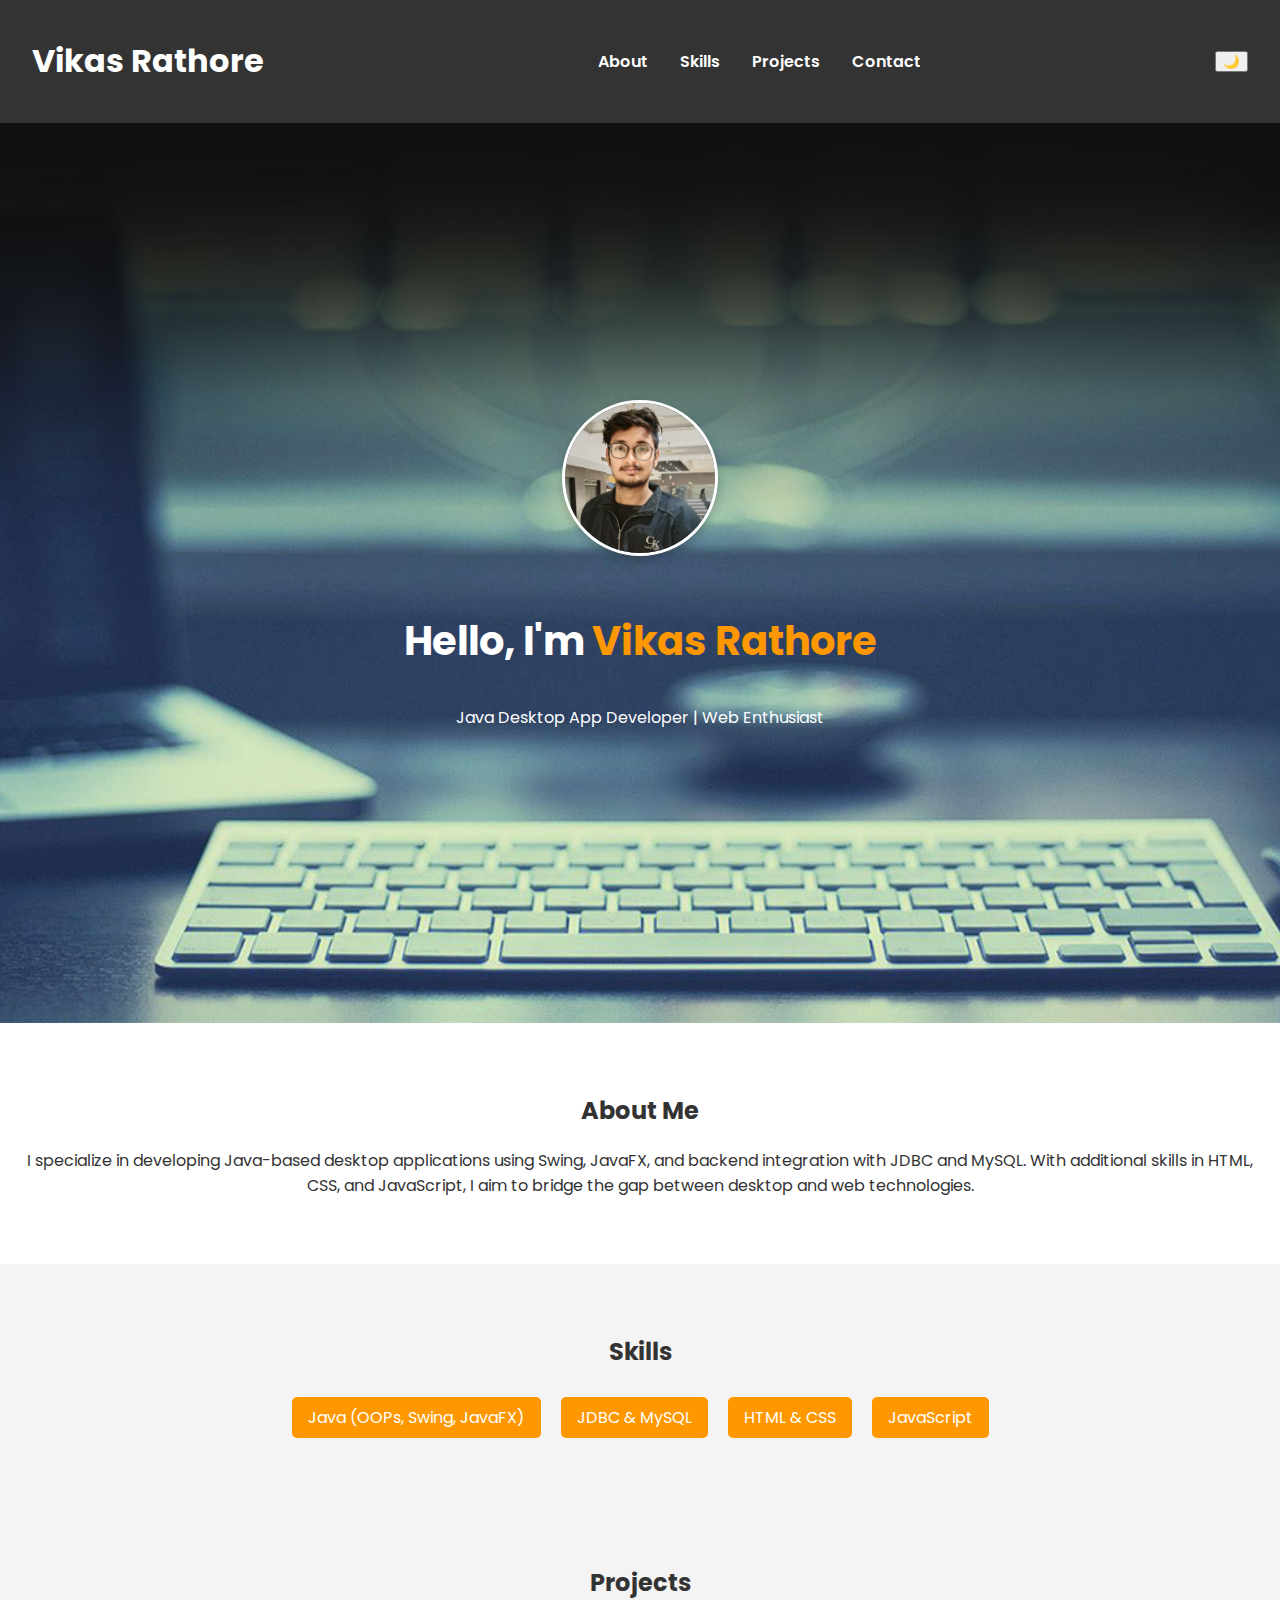
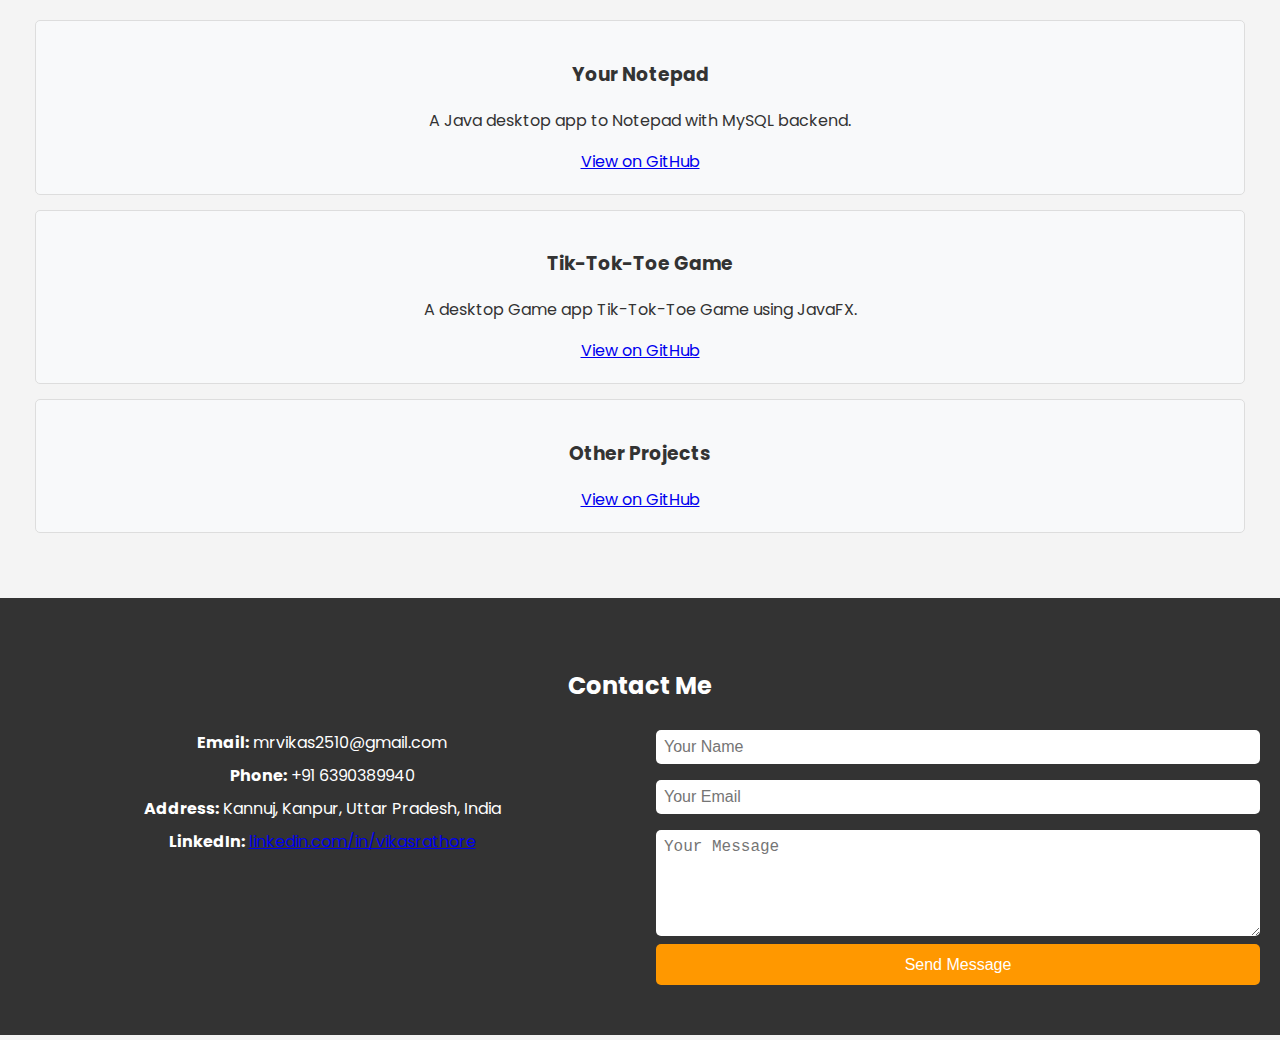
==== index.html @ 15b99551 "Add files via upload" ====
<!DOCTYPE html>
<html lang="en">
<head>
    <meta charset="UTF-8">
    <meta name="viewport" content="width=device-width, initial-scale=1.0">
    <title>Vikas Rathore</title>
    <!-- Link to CSS -->
    <link rel="stylesheet" href="style.css">
    <!-- Google Fonts -->
    <link href="https://fonts.googleapis.com/css2?family=Poppins:wght@300;400;600&display=swap" rel="stylesheet">
</head>
<body>
    <!-- Header Section -->
    <header>
        <nav class="navbar">
            <h1 class="logo">Vikas Rathore</h1>
            <ul class="nav-links">
                <li><a href="#about">About</a></li>
                <li><a href="#skills">Skills</a></li>
                <li><a href="#projects">Projects</a></li>
                <li><a href="#contact">Contact</a></li>
            </ul>
            <button id="dark-mode-toggle">🌙</button>
        </nav>
    </header>

    <!-- Home Section -->
    <section id="home" class="hero" style="background-image: url('main.jpg'); background-size: cover; background-position: center;">
        <div class="hero-content">
            <img src="vikas.jpg" alt="Vikas Rathore" class="profile-icon"> <!-- Profile Image -->
            <h2>Hello, I'm <span>Vikas Rathore</span></h2>
            <p>Java Desktop App Developer | Web Enthusiast</p>
        </div>
    </section>

    <!-- About Section -->
    <section id="about" class="about">
        <h2>About Me</h2>
        <p>I specialize in developing Java-based desktop applications using Swing, JavaFX, and backend integration with JDBC and MySQL. With additional skills in HTML, CSS, and JavaScript, I aim to bridge the gap between desktop and web technologies.</p>
    </section>

    <!-- Skills Section -->
    <section id="skills" class="skills">
        <h2>Skills</h2>
        <div class="skills-container">
            <div class="skill">Java (OOPs, Swing, JavaFX)</div>
            <div class="skill">JDBC & MySQL</div>
            <div class="skill">HTML & CSS</div>
            <div class="skill">JavaScript</div>
        </div>
    </section>

    <!-- Projects Section -->
    <section id="projects" class="projects">
        <h2>Projects</h2>
        <div class="project-list">
            <div class="project-item">
                <h3>Your Notepad</h3>
                <p>A Java desktop app to Notepad with MySQL backend.</p>
                <a href="https://github.com/WorkWithVikas/Your-NotePad" target="_blank" class="btn">View on GitHub</a>
            </div>
            <div class="project-item">
                <h3>Tik-Tok-Toe Game </h3>
                <p>A desktop Game app Tik-Tok-Toe Game using JavaFX.</p>
                <a href="https://github.com/WorkWithVikas/Tik-Tok-Toe" target="_blank" class="btn">View on GitHub</a>
            </div>
            <div class="project-item">
                <h3>Other Projects</h3>
                <a href="https://github.com/WorkWithVikas" target="_blank" class="btn">View on GitHub</a>
            </div>
        </div>
    </section>

    <!-- Contact Section -->
    <section id="contact" class="contact">
        <h2>Contact Me</h2>
        <div class="contact-container">
            <div class="contact-info">
                <p><strong>Email:</strong> mrvikas2510@gmail.com</p>
                <p><strong>Phone:</strong> +91 6390389940</p>
                <p><strong>Address:</strong> Kannuj, Kanpur, Uttar Pradesh, India</p>
                <p><strong>LinkedIn:</strong> <a href="www.linkedin.com/in/01vikasrathore" target="_blank">linkedin.com/in/vikasrathore</a></p>
            </div>
            <form action="" method="POST" class="contact-form">
                <input type="text" name="name" placeholder="Your Name" required>
                <input type="email" name="email" placeholder="Your Email" required>
                <textarea name="message" placeholder="Your Message" rows="5" required></textarea>
                <button type="submit">Send Message</button>
            </form>
        </div>
    </section>

    <!-- Link to JavaScript -->
    <script>
        // Dark Mode Toggle
        const toggleButton = document.getElementById('dark-mode-toggle');
        toggleButton.addEventListener('click', () => {
            document.body.classList.toggle('dark-mode');
        });

        // Smooth Scroll
        const links = document.querySelectorAll('.nav-links a');
        links.forEach(link => {
            link.addEventListener('click', (event) => {
                event.preventDefault();
                const target = document.querySelector(event.target.getAttribute('href'));
                target.scrollIntoView({ behavior: 'smooth' });
            });
        });
    </script>

    <!-- CSS for Profile Image -->
    <style>
        .profile-icon {
            width: 150px; /* Image size */
            height: 150px;
            border-radius: 50%; /* Circular shape */
            object-fit: cover; /* Crop image properly */
            border: 3px solid #fff; /* White border */
            box-shadow: 0px 4px 8px rgba(0, 0, 0, 0.2); /* Soft shadow */
            margin-bottom: 15px; /* Spacing */
        }

        @media (max-width: 600px) {
            .profile-icon {
                width: 120px;
                height: 120px;
            }
        }

        .dark-mode .profile-icon {
            border: 3px solid #ddd; /* Light border for dark mode */
        }
    </style>
</body>
</html>
---- style.css ----
/* General Styles */
body {
    font-family: 'Poppins', sans-serif;
    margin: 0;
    padding: 0;
    background-color: #f4f4f4;
    color: #333;
}

/* Navbar */
.navbar {
    display: flex;
    justify-content: space-between;
    align-items: center;
    background-color: #333;
    color: #fff;
    padding: 1rem 2rem;
}

.nav-links {
    list-style: none;
    display: flex;
}

.nav-links li {
    margin: 0 1rem;
}

.nav-links a {
    color: white;
    text-decoration: none;
    font-weight: 600;
}

/* Hero Section */
.hero {
    height: 100vh;
    display: flex;
    justify-content: center;
    align-items: center;
    text-align: center;
    color: white;
}

.hero-content h2 {
    font-size: 2.5rem;
}

.hero-content span {
    color: #ff9800;
}

/* About Section */
.about {
    padding: 2rem;
    background-color: #fff;
    text-align: center;
}

/* Skills Section */
.skills {
    padding: 2rem;
    text-align: center;
}

.skill {
    display: inline-block;
    margin: 0.5rem;
    padding: 0.5rem 1rem;
    background-color: #ff9800;
    color: white;
    border-radius: 5px;
}
.project-item {
    background: #f8f9fa;
    margin: 15px;
    padding: 20px;
    border: 1px solid #ddd;
    border-radius: 5px;
}

/* Contact Section */
.contact {
    padding: 2rem;
    background-color: #333;
    color: white;
    text-align: center;
}

.contact-container {
    display: flex;
    justify-content: space-between;
    align-items: flex-start;
    gap: 2rem;
}

.contact-info {
    flex: 1;
}

.contact-info p {
    margin: 0.5rem 0;
}

.contact-form {
    flex: 1;
    display: flex;
    flex-direction: column;
}

.contact-form input,
.contact-form textarea {
    margin: 0.5rem 0;
    padding: 0.5rem;
    font-size: 1rem;
    border: none;
    border-radius: 5px;
}

.contact-form button {
    background-color: #ff9800;
    color: white;
    padding: 0.7rem;
    border: none;
    font-size: 1rem;
    border-radius: 5px;
    cursor: pointer;
}
.about, .skills, .projects, .contact {
    padding: 50px 20px;
    text-align: center;
}
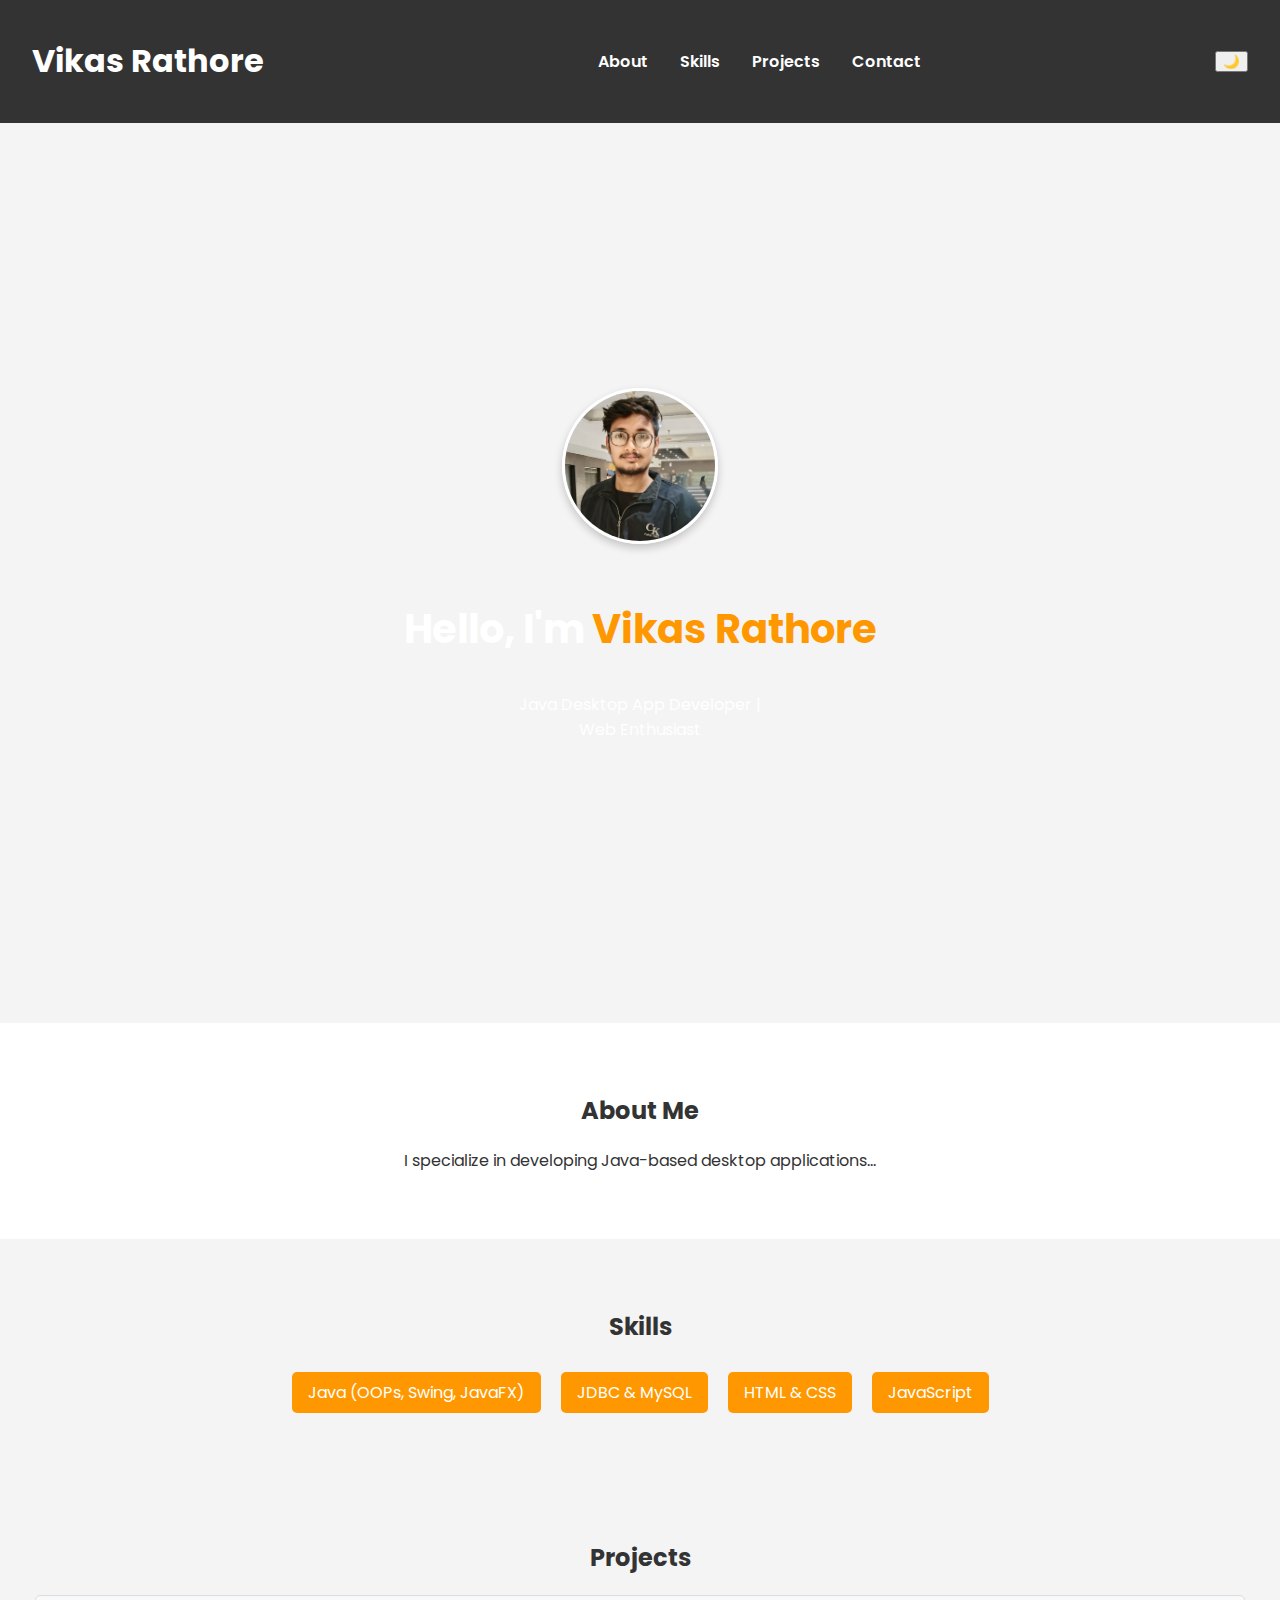
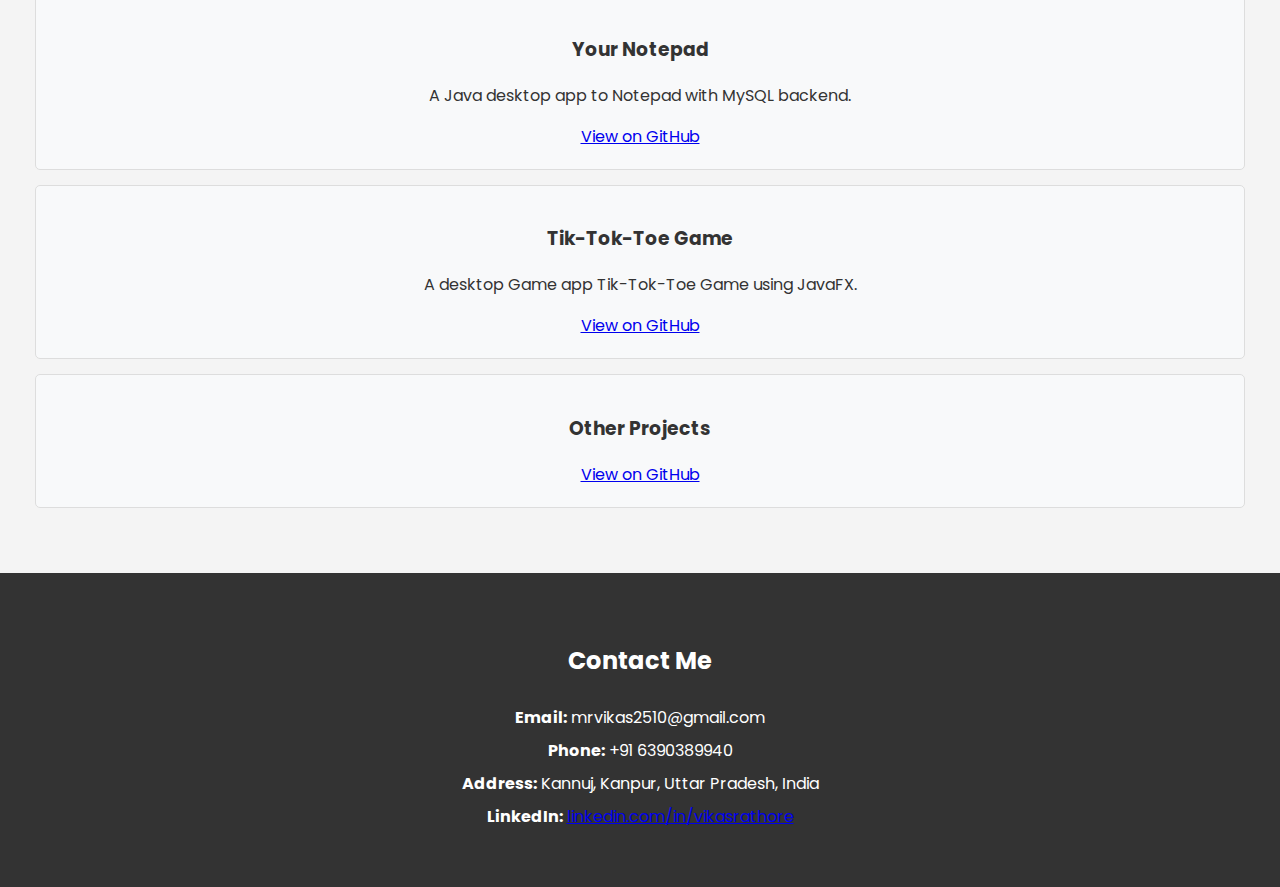
==== commit 91893f41: "index.html" ====
--- a/index.html
+++ b/index.html
@@ -4,13 +4,10 @@
     <meta charset="UTF-8">
     <meta name="viewport" content="width=device-width, initial-scale=1.0">
     <title>Vikas Rathore</title>
-    <!-- Link to CSS -->
     <link rel="stylesheet" href="style.css">
-    <!-- Google Fonts -->
     <link href="https://fonts.googleapis.com/css2?family=Poppins:wght@300;400;600&display=swap" rel="stylesheet">
 </head>
 <body>
-    <!-- Header Section -->
     <header>
         <nav class="navbar">
             <h1 class="logo">Vikas Rathore</h1>
@@ -23,23 +20,18 @@
             <button id="dark-mode-toggle">🌙</button>
         </nav>
     </header>
-
-    <!-- Home Section -->
-    <section id="home" class="hero" style="background-image: url('main.jpg'); background-size: cover; background-position: center;">
+    <!-- Sections -->
+    <section id="home" class="hero">
         <div class="hero-content">
-            <img src="vikas.jpg" alt="Vikas Rathore" class="profile-icon"> <!-- Profile Image -->
+            <img src="vikas.jpg" alt="Vikas Rathore" class="profile-icon">
             <h2>Hello, I'm <span>Vikas Rathore</span></h2>
-            <p>Java Desktop App Developer | Web Enthusiast</p>
+            <p>Java Desktop App Developer |<br> Web Enthusiast</p>
         </div>
     </section>
-
-    <!-- About Section -->
     <section id="about" class="about">
         <h2>About Me</h2>
-        <p>I specialize in developing Java-based desktop applications using Swing, JavaFX, and backend integration with JDBC and MySQL. With additional skills in HTML, CSS, and JavaScript, I aim to bridge the gap between desktop and web technologies.</p>
+        <p>I specialize in developing Java-based desktop applications...</p>
     </section>
-
-    <!-- Skills Section -->
     <section id="skills" class="skills">
         <h2>Skills</h2>
         <div class="skills-container">
@@ -49,8 +41,6 @@
             <div class="skill">JavaScript</div>
         </div>
     </section>
-
-    <!-- Projects Section -->
     <section id="projects" class="projects">
         <h2>Projects</h2>
         <div class="project-list">
@@ -70,8 +60,6 @@
             </div>
         </div>
     </section>
-
-    <!-- Contact Section -->
     <section id="contact" class="contact">
         <h2>Contact Me</h2>
         <div class="contact-container">
@@ -81,36 +69,12 @@
                 <p><strong>Address:</strong> Kannuj, Kanpur, Uttar Pradesh, India</p>
                 <p><strong>LinkedIn:</strong> <a href="www.linkedin.com/in/01vikasrathore" target="_blank">linkedin.com/in/vikasrathore</a></p>
             </div>
-            <form action="" method="POST" class="contact-form">
-                <input type="text" name="name" placeholder="Your Name" required>
-                <input type="email" name="email" placeholder="Your Email" required>
-                <textarea name="message" placeholder="Your Message" rows="5" required></textarea>
-                <button type="submit">Send Message</button>
-            </form>
         </div>
     </section>
+    <script src="script.js"></script>
 
-    <!-- Link to JavaScript -->
-    <script>
-        // Dark Mode Toggle
-        const toggleButton = document.getElementById('dark-mode-toggle');
-        toggleButton.addEventListener('click', () => {
-            document.body.classList.toggle('dark-mode');
-        });
-
-        // Smooth Scroll
-        const links = document.querySelectorAll('.nav-links a');
-        links.forEach(link => {
-            link.addEventListener('click', (event) => {
-                event.preventDefault();
-                const target = document.querySelector(event.target.getAttribute('href'));
-                target.scrollIntoView({ behavior: 'smooth' });
-            });
-        });
-    </script>
-
-    <!-- CSS for Profile Image -->
     <style>
+        
         .profile-icon {
             width: 150px; /* Image size */
             height: 150px;
@@ -131,6 +95,61 @@
         .dark-mode .profile-icon {
             border: 3px solid #ddd; /* Light border for dark mode */
         }
+
+        /* Sidebar Styles */
+        .sidebar {
+            position: fixed;
+            width: 200px;
+            height: 100%;
+            background-color: #333;
+            color: white;
+            padding: 1rem;
+            display: flex;
+            flex-direction: column;
+            align-items: center;
+        }
+
+        .sidebar .logo {
+            margin-bottom: 1rem;
+        }
+
+        .sidebar .nav-links {
+            list-style: none;
+            padding: 0;
+        }
+
+        .sidebar .nav-links li {
+            margin: 1rem 0;
+        }
+
+        .sidebar .nav-links a {
+            color: white;
+            text-decoration: none;
+            font-weight: 600;
+        }
+
+        .sidebar #dark-mode-toggle {
+            margin-top: auto;
+        }
+
+        /* Main Content Styles */
+        main {
+            margin-left: 200px;
+            padding: 2rem;
+        }
+
+        /* Responsive Styles */
+        @media (max-width: 768px) {
+            .sidebar {
+                width: 100%;
+                height: auto;
+                flex-direction: row;
+                justify-content: space-between;
+                align
+            
+        
     </style>
+
+
 </body>
-</html>
+</html> 
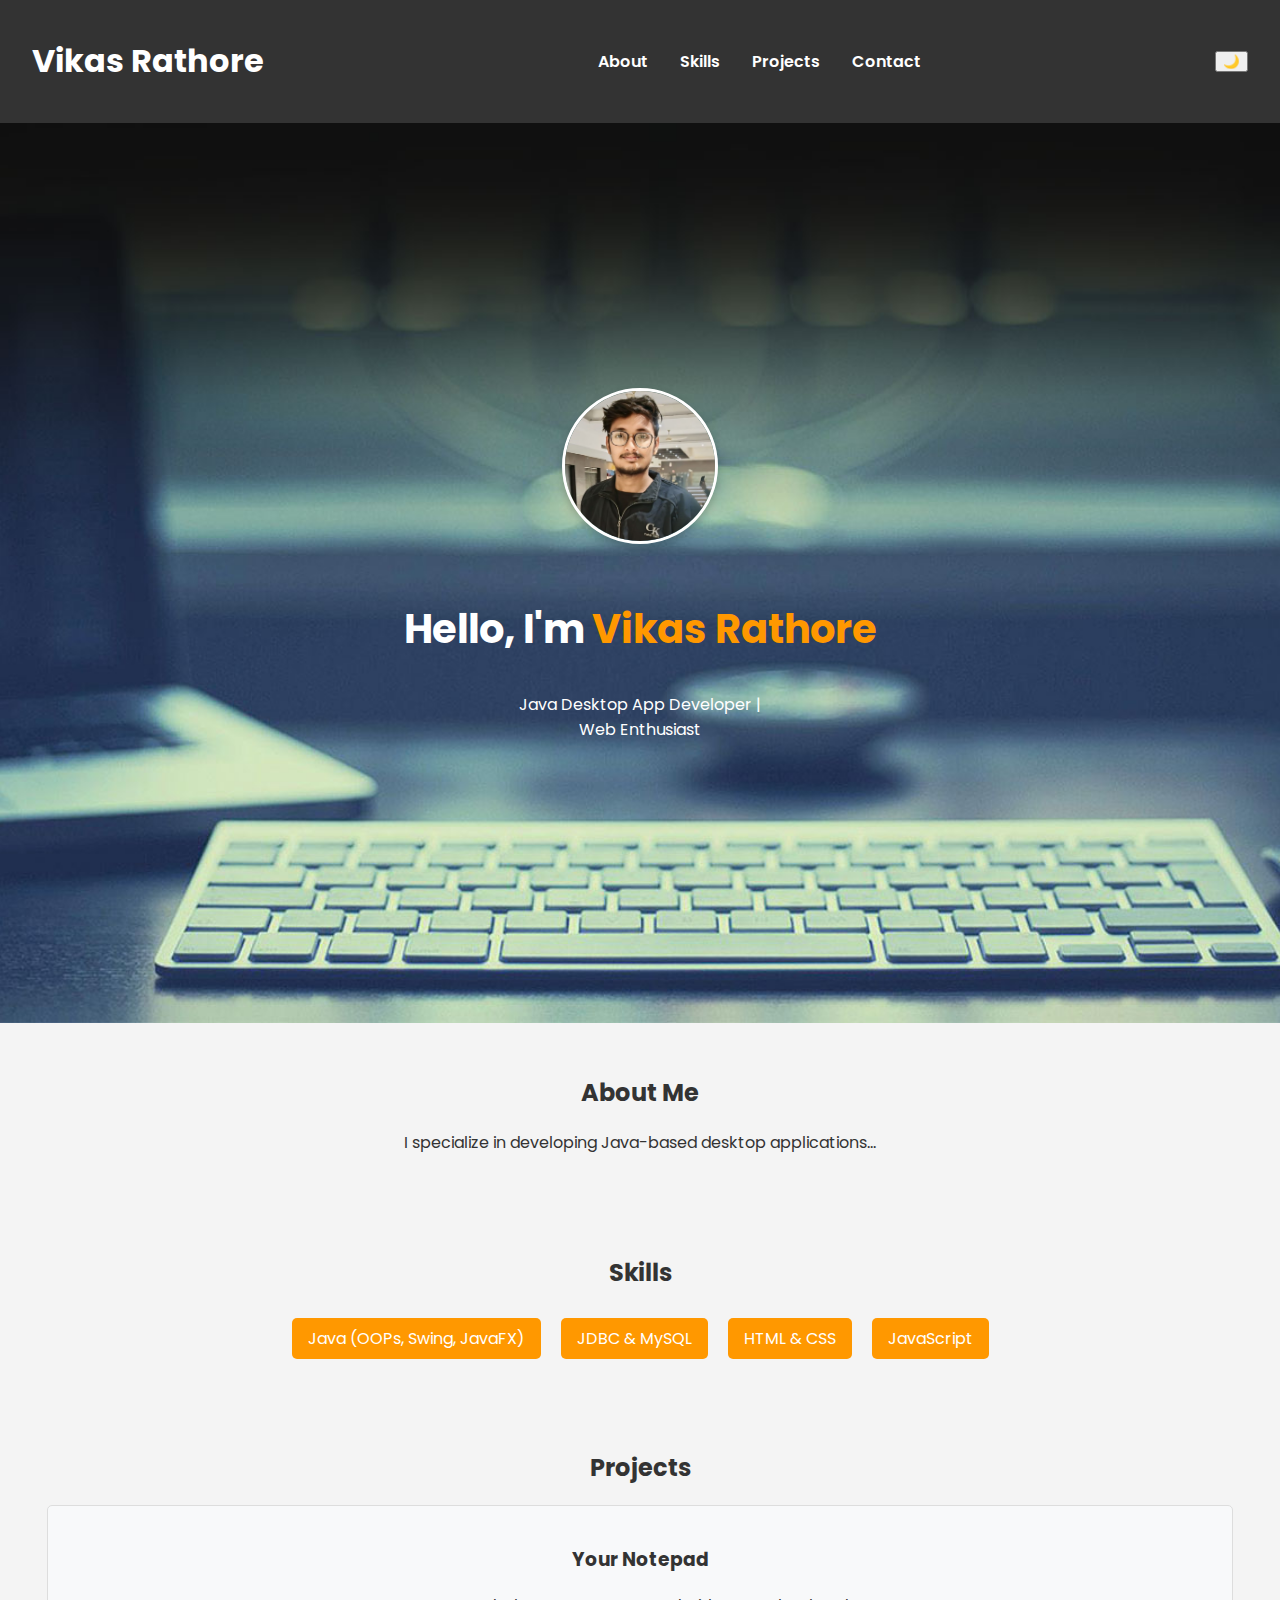
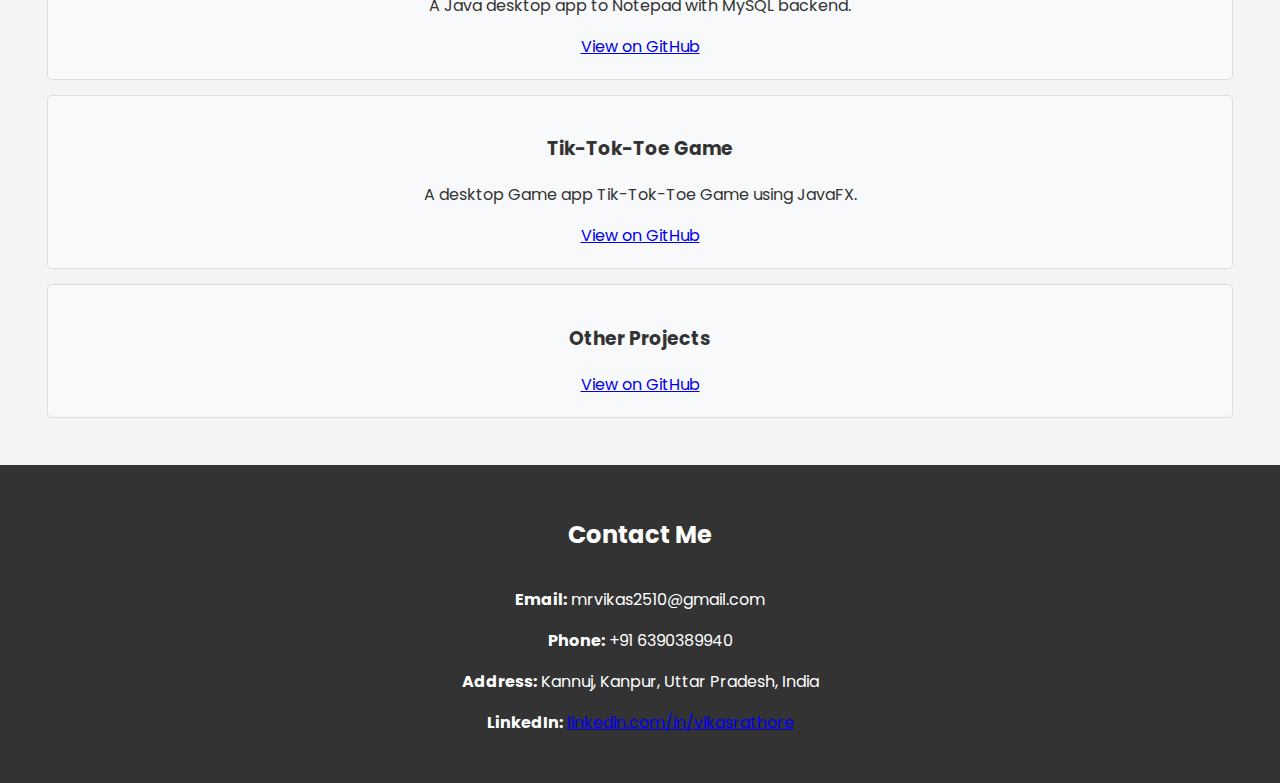
==== commit dfb929bb: "index.html" ====
--- a/index.html
+++ b/index.html
@@ -15,7 +15,7 @@
                 <li><a href="#about">About</a></li>
                 <li><a href="#skills">Skills</a></li>
                 <li><a href="#projects">Projects</a></li>
-                <li><a href="#contact">Contact</a></li>
+                <li><a href="form.html">Contact</a></li>
             </ul>
             <button id="dark-mode-toggle">🌙</button>
         </nav>
--- a/style.css
+++ b/style.css
@@ -1,10 +1,17 @@
 /* General Styles */
+:root {
+    --spacing: 1rem;
+    --padding: 2rem;
+}
+
 body {
     font-family: 'Poppins', sans-serif;
     margin: 0;
     padding: 0;
     background-color: #f4f4f4;
     color: #333;
+    transition: background-color 0.3s, color 0.3s;
+    
 }
 
 /* Navbar */
@@ -15,11 +22,14 @@
     background-color: #333;
     color: #fff;
     padding: 1rem 2rem;
+    flex-wrap: wrap; /* Allow wrapping */
 }
 
 .nav-links {
     list-style: none;
     display: flex;
+    justify-content: center;
+    flex-wrap: wrap; /* Allow wrapping */
 }
 
 .nav-links li {
@@ -30,6 +40,7 @@
     color: white;
     text-decoration: none;
     font-weight: 600;
+    transition: background-color 0.3s;
 }
 
 /* Hero Section */
@@ -40,6 +51,9 @@
     align-items: center;
     text-align: center;
     color: white;
+    background-image: url('main.jpg');
+    background-size: cover;
+    background-position: center;
 }
 
 .hero-content h2 {
@@ -50,19 +64,13 @@
     color: #ff9800;
 }
 
-/* About Section */
-.about {
-    padding: 2rem;
-    background-color: #fff;
+/* About Section, Skills Section, Projects Section, Contact Section */
+.about, .skills, .projects, .contact {
+    padding: var(--padding);
     text-align: center;
 }
 
 /* Skills Section */
-.skills {
-    padding: 2rem;
-    text-align: center;
-}
-
 .skill {
     display: inline-block;
     margin: 0.5rem;
@@ -71,6 +79,8 @@
     color: white;
     border-radius: 5px;
 }
+
+/* Projects Section */
 .project-item {
     background: #f8f9fa;
     margin: 15px;
@@ -81,52 +91,140 @@
 
 /* Contact Section */
 .contact {
-    padding: 2rem;
     background-color: #333;
     color: white;
-    text-align: center;
 }
 
 .contact-container {
     display: flex;
-    justify-content: space-between;
-    align-items: flex-start;
-    gap: 2rem;
+    flex-direction: column; /* Stack on small screens */
+    align-items: center;
 }
 
 .contact-info {
     flex: 1;
 }
 
-.contact-info p {
-    margin: 0.5rem 0;
-}
-
-.contact-form {
-    flex: 1;
-    display: flex;
-    flex-direction: column;
-}
-
-.contact-form input,
-.contact-form textarea {
-    margin: 0.5rem 0;
-    padding: 0.5rem;
-    font-size: 1rem;
-    border: none;
-    border-radius: 5px;
-}
-
-.contact-form button {
-    background-color: #ff9800;
-    color: white;
-    padding: 0.7rem;
-    border: none;
-    font-size: 1rem;
-    border-radius: 5px;
-    cursor: pointer;
-}
-.about, .skills, .projects, .contact {
-    padding: 50px 20px;
-    text-align: center;
-}
+/* Responsive Styles */
+@media (max-width: 768px) {
+    .navbar {
+        flex-direction: column; /* Stack navbar items */
+        align-items: center;
+    }
+
+    .nav-links {
+        flex-direction: column; /* Stack nav links */
+    }
+
+    .hero-content h2 {
+        font-size: 2rem; /* Smaller font size */
+    }
+
+    .hero-content {
+        padding: var(--padding);
+    }
+
+    .contact-container {
+        align-items: flex-start; /* Align items to start */
+    }
+    
+    .project-item {
+        width: 100%; /* Full width on small screens */
+        box-sizing: border-box;
+    }
+}
+.profile-icon {
+            width: 150px; /* Image size */
+            height: 150px;
+            border-radius: 50%; /* Circular shape */
+            object-fit: cover; /* Crop image properly */
+            border: 3px solid #fff; /* White border */
+            box-shadow: 0px 4px 8px rgba(0, 0, 0, 0.2); /* Soft shadow */
+            margin-bottom: 15px; /* Spacing */
+        }
+
+        @media (max-width: 600px) {
+            .profile-icon {
+                width: 120px;
+                height: 120px;
+            }
+        }
+
+        .dark-mode .profile-icon {
+            border: 3px solid #ddd; /* Light border for dark mode */
+        }
+
+    <style>
+    .profile-icon {
+        width: 150px; /* Image size */
+        height: 150px;
+        border-radius: 50%; /* Circular shape */
+        object-fit: cover; /* Crop image properly */
+        border: 3px solid #fff; /* White border */
+        box-shadow: 0px 4px 8px rgba(0, 0, 0, 0.2); /* Soft shadow */
+        margin-bottom: 15px; /* Spacing */
+    }
+
+    @media (max-width: 600px) {
+        .profile-icon {
+            width: 120px;
+            height: 120px;
+        }
+    }
+
+    .dark-mode .profile-icon {
+        border: 3px solid #ddd; /* Light border for dark mode */
+    }
+
+    /* Sidebar Styles */
+    .sidebar {
+        position: fixed;
+        width: 200px;
+        height: 100%;
+        background-color: #333;
+        color: white;
+        padding: 1rem;
+        display: flex;
+        flex-direction: column;
+        align-items: center;
+    }
+
+    .sidebar .logo {
+        margin-bottom: 1rem;
+    }
+
+    .sidebar .nav-links {
+        list-style: none;
+        padding: 0;
+    }
+
+    .sidebar .nav-links li {
+        margin: 1rem 0;
+    }
+
+    .sidebar .nav-links a {
+        color: white;
+        text-decoration: none;
+        font-weight: 600;
+    }
+
+    .sidebar #dark-mode-toggle {
+        margin-top: auto;
+    }
+
+    /* Main Content Styles */
+    main {
+        margin-left: 200px;
+        padding: 2rem;
+    }
+
+    /* Responsive Styles */
+    @media (max-width: 768px) {
+        .sidebar {
+            width: 100%;
+            height: auto;
+            flex-direction: row;
+            justify-content: space-between;
+            align
+        }
+    }
